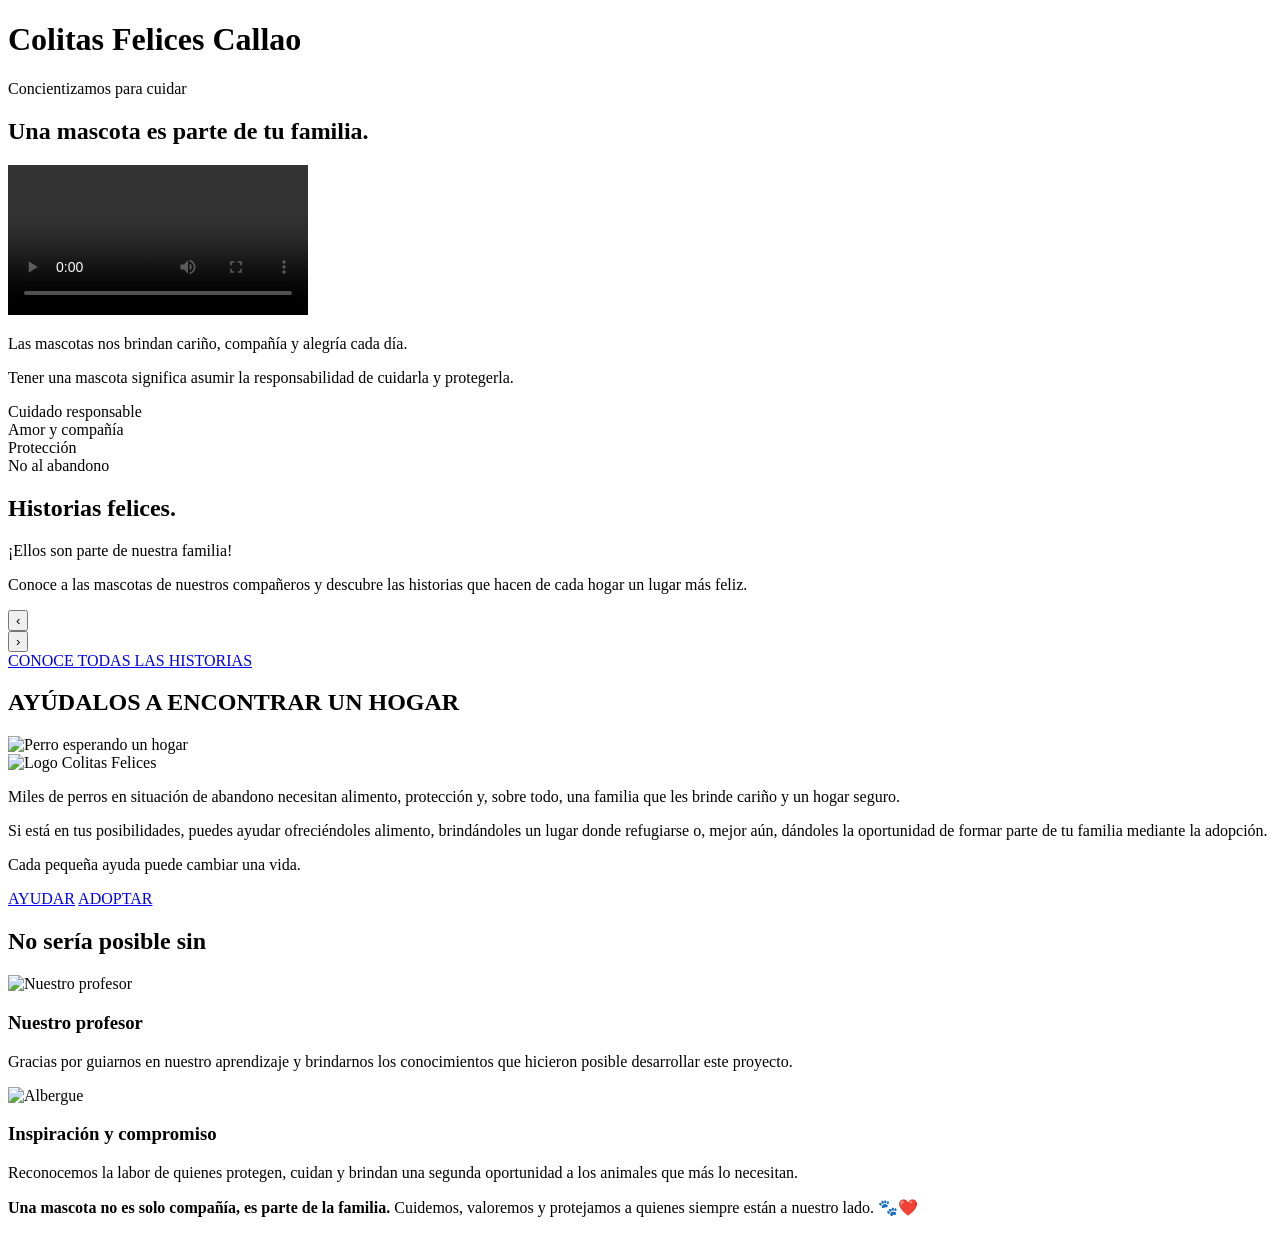
==== index.html @ d07fc1eb "Add files via upload" ====
<!DOCTYPE html>
<html lang="es">
<head>
    <meta charset="UTF-8">
    <meta name="viewport" content="width=device-width, initial-scale=1.0">
    <title>Colitas Felices Callao</title>
    <meta name="keywords" content="mascotas, adopción, no al abandono, perros, cuidado responsable, Callao, Perú">
    <link href="https://fonts.googleapis.com/css2?family=Baloo+2:wght@600;800&family=Nunito:wght@400;700;800&display=swap" rel="stylesheet">
    <link href="css/base.css" rel="stylesheet">
    <link href="css/estructura.css" rel="stylesheet">
    <link href="css/index.css" rel="stylesheet">
    <link href="css/adaptable.css" rel="stylesheet">
</head>
<body id="inicio">

<div class="cabecera">
    <div id="menu"></div>
    <div class="portada portada-inicio">
        <h1>Colitas Felices Callao</h1>
        <p>Concientizamos para cuidar</p>
    </div>
</div>

<section class="seccion fondo-celeste">
    <h2>Una mascota es parte de tu familia.</h2>
    <div class="fila">
        <video class="video" controls>
            <source src="imagenes/videos/perritos.mp4" type="video/mp4">
        </video>
        <div>
            <p>Las mascotas nos brindan cariño, compañía y alegría cada día.</p>
            <p class="destacado-naranja">Tener una mascota significa asumir la responsabilidad de cuidarla y protegerla.</p>
            <div class="iconos">
                <div class="icono"><img src="imagenes/actividad_2.png" alt="">Cuidado responsable</div>
                <div class="icono"><img src="imagenes/actividad_1.png" alt="">Amor y compañía</div>
                <div class="icono"><img src="imagenes/proteccion.jpg" alt="">Protección</div>
                <div class="icono"><img src="imagenes/actividad_6.png" alt="">No al abandono</div>
            </div>
        </div>
    </div>
</section>

<section class="seccion fondo-blanco">
    <h2>Historias felices.</h2>
    <p class="subtitulo">¡Ellos son parte de nuestra familia!</p>
    <p class="texto-centro">Conoce a las mascotas de nuestros compañeros y descubre las historias que hacen de cada hogar un lugar más feliz.</p>
    <div class="carrusel">
        <button class="flecha flecha-izq" id="flecha-izq" aria-label="Anterior">‹</button>
        <div class="pista" id="pista"></div>
        <button class="flecha flecha-der" id="flecha-der" aria-label="Siguiente">›</button>
    </div>
    <div class="centro"><a href="colitasFelices.html" class="boton">CONOCE TODAS LAS HISTORIAS</a></div>
</section>

<section class="seccion fondo-gris">
    <h2>AYÚDALOS A ENCONTRAR UN HOGAR</h2>
    <div class="fila">
        <img src="imagenes/grupo de pibbles.jpg" class="foto" alt="Perro esperando un hogar">
        <div>
            <img src="imagenes/logo.png" class="logo-grande" alt="Logo Colitas Felices">
            <p>Miles de perros en situación de abandono necesitan alimento, protección y, sobre todo, una familia que les brinde cariño y un hogar seguro.</p>
            <p>Si está en tus posibilidades, puedes ayudar ofreciéndoles alimento, brindándoles un lugar donde refugiarse o, mejor aún, dándoles la oportunidad de formar parte de tu familia mediante la adopción.</p>
            <p class="destacado-naranja">Cada pequeña ayuda puede cambiar una vida.</p>
            <a href="contactanos.html" class="boton">AYUDAR</a>
            <a href="contactanos.html" class="boton boton-celeste">ADOPTAR</a>
        </div>
    </div>
</section>

<section class="seccion fondo-celeste">
    <h2>No sería posible sin</h2>
    <div class="equipo">
        <div class="perfil">
            <img src="imagenes/lozano.jpg" alt="Nuestro profesor">
            <h3>Nuestro profesor</h3>
            <p>Gracias por guiarnos en nuestro aprendizaje y brindarnos los conocimientos que hicieron posible desarrollar este proyecto.</p>
        </div>
        <div class="perfil">
            <img src="imagenes/albergue.jpg" alt="Albergue">
            <h3>Inspiración y compromiso</h3>
            <p>Reconocemos la labor de quienes protegen, cuidan y brindan una segunda oportunidad a los animales que más lo necesitan.</p>
        </div>
    </div>
</section>

<div class="pie" id="pie">
    <p><strong>Una mascota no es solo compañía, es parte de la familia.</strong>
    Cuidemos, valoremos y protejamos a quienes siempre están a nuestro lado. 🐾❤️</p>
</div>
<script src="js/menu.js"></script>
</body>
</html>
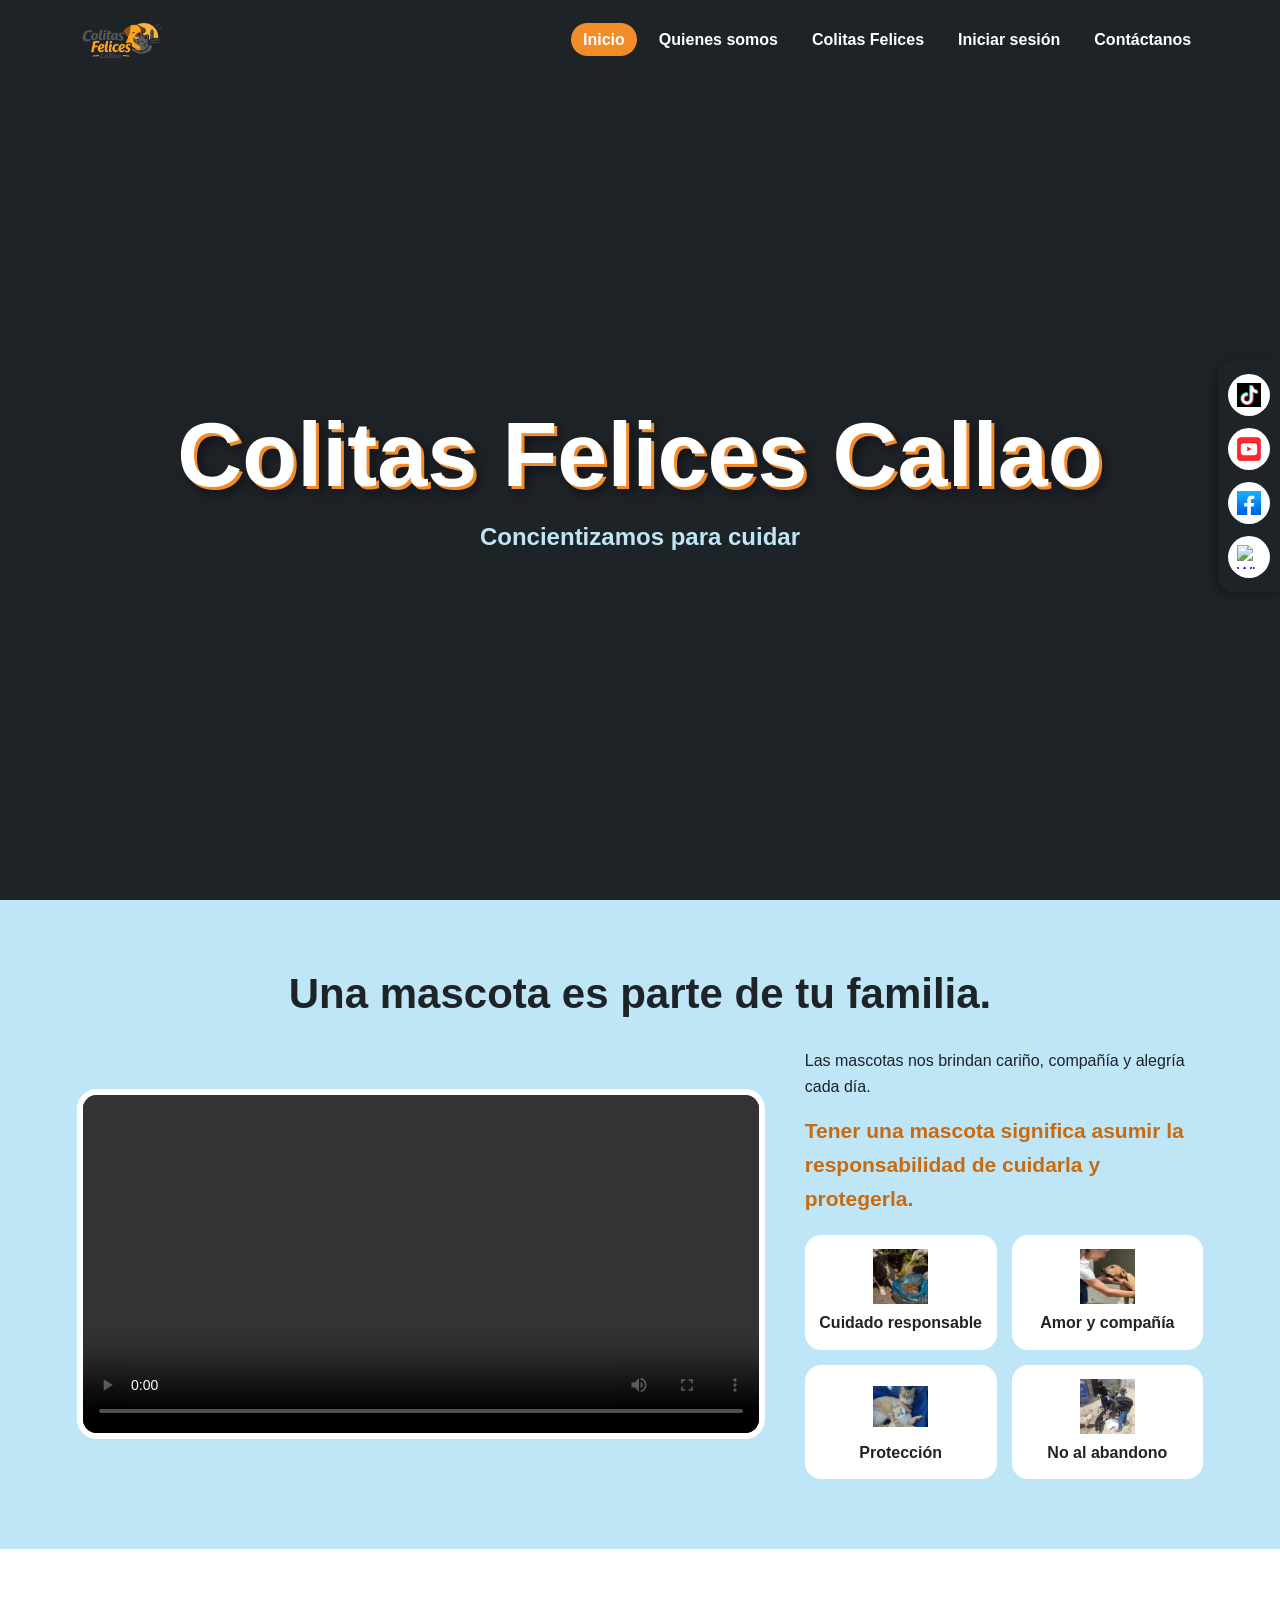
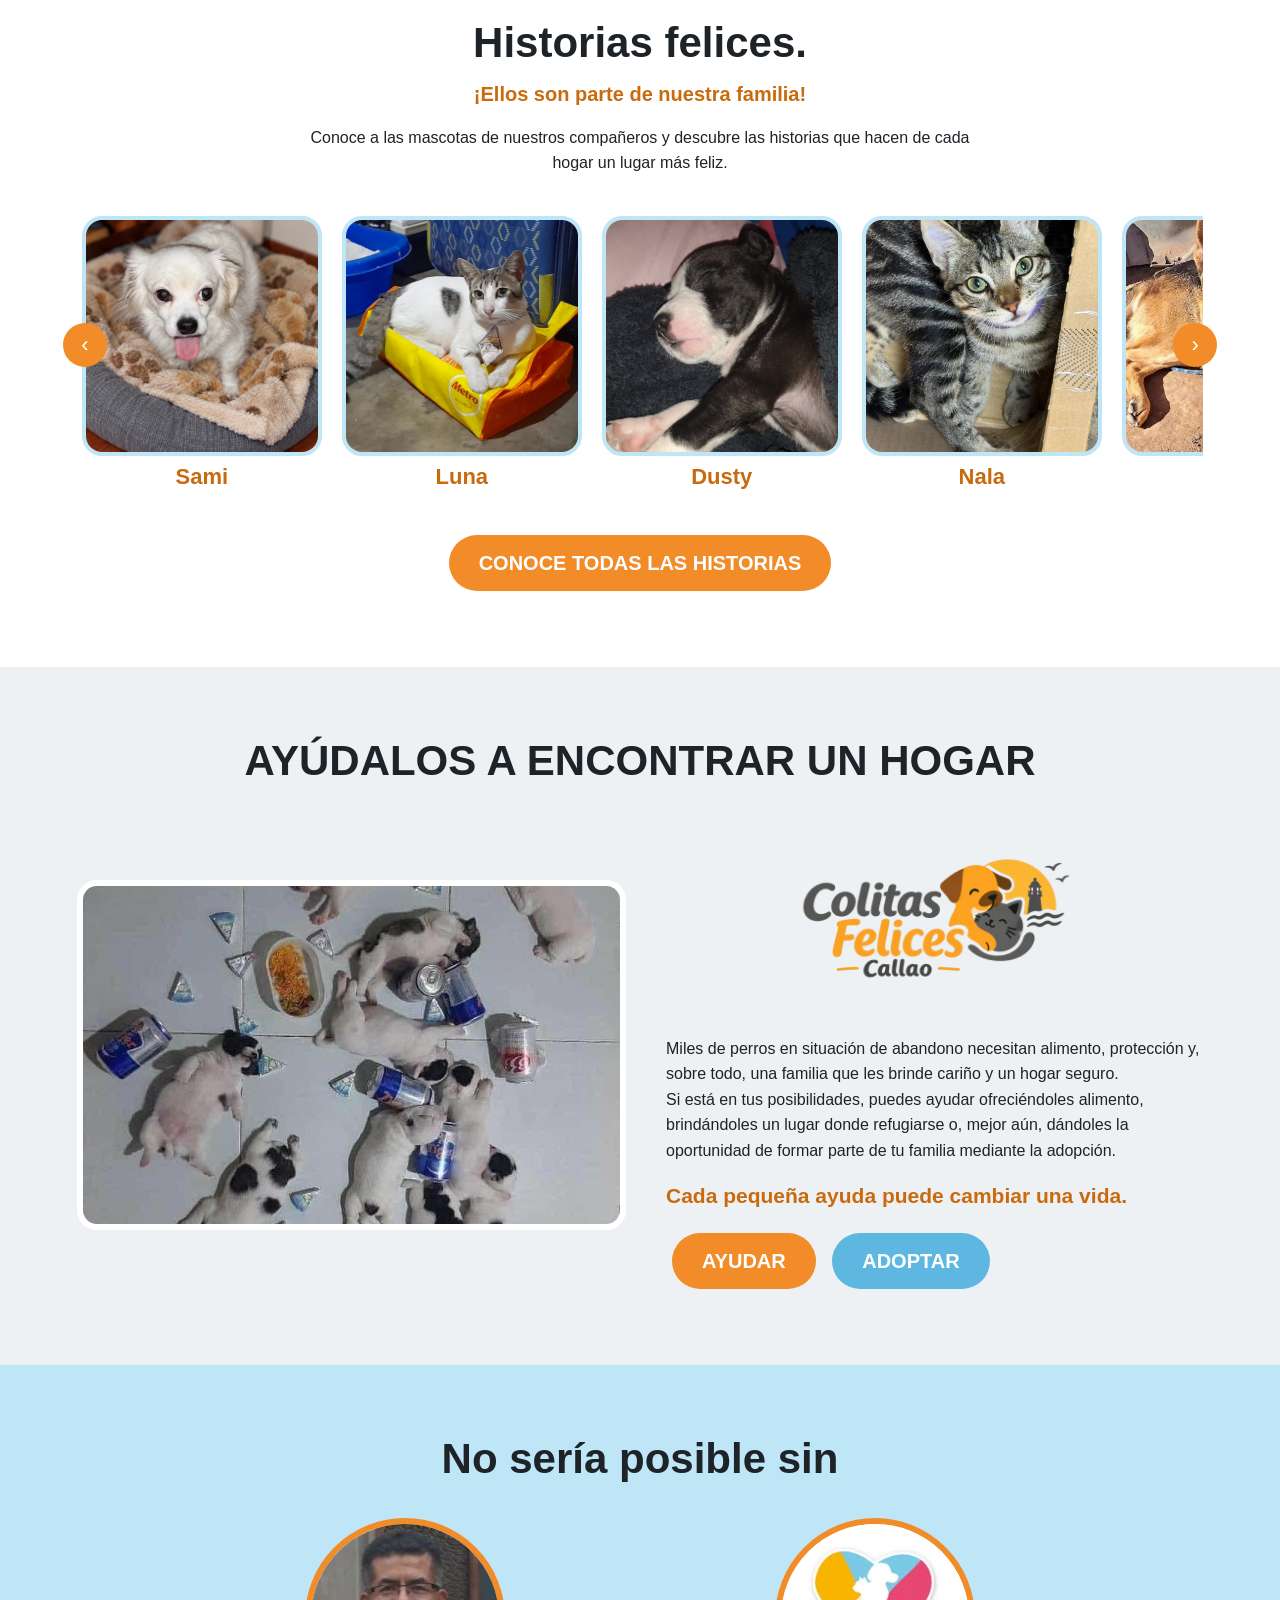
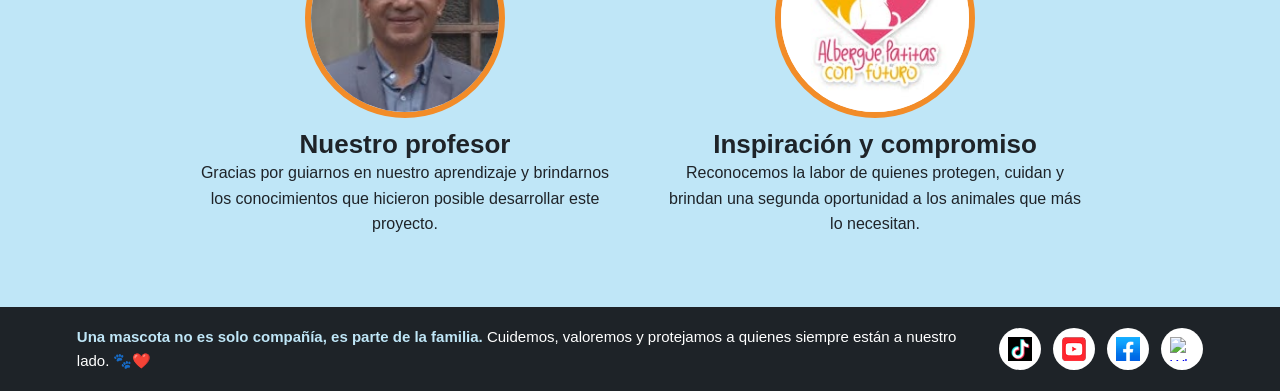
==== commit 6c01df8a: "Update index.html" ====
--- a/index.html
+++ b/index.html
@@ -62,7 +62,7 @@
             <p>Si está en tus posibilidades, puedes ayudar ofreciéndoles alimento, brindándoles un lugar donde refugiarse o, mejor aún, dándoles la oportunidad de formar parte de tu familia mediante la adopción.</p>
             <p class="destacado-naranja">Cada pequeña ayuda puede cambiar una vida.</p>
             <a href="contactanos.html" class="boton">AYUDAR</a>
-            <a href="contactanos.html" class="boton boton-celeste">ADOPTAR</a>
+            <a href="https://linktr.ee/cambiandovidasong" class="boton boton-celeste">ADOPTAR</a>
         </div>
     </div>
 </section>
--- a/css/base.css
+++ b/css/base.css
@@ -0,0 +1,45 @@
+/* ==========================================================
+   BASE: los colores de la página      Lo usan: TODAS las páginas
+   ==========================================================
+
+   ¿Qué hay aquí?
+   Una lista de colores. Cada color tiene un nombre que empieza con --
+
+   ¿Cómo uso un color en otro archivo?
+   Escribiendo su nombre dentro de var():     color: var(--naranja);
+
+   ¿Cómo cambio un color en TODA la página?
+   Cambia su código aquí abajo (por ejemplo #F28C28) y se actualiza en todos los archivos.
+*/
+
+/* ----- Lista de colores ----- */
+:root {
+    --naranja: #F28C28;          /* botones, bordes y detalles */
+    --naranja-oscuro: #C96A0E;   /* subtítulos y títulos pequeños */
+    --celeste: #BFE6F7;          /* fondos de sección */
+    --celeste-oscuro: #5DB7E0;   /* botón secundario */
+    --negro: #1E2328;            /* texto, pie de página y botón al pasar el mouse */
+    --gris: #5A6570;             /* textos secundarios */
+    --gris-claro: #EEF1F3;       /* fondos suaves */
+    --gris-borde: #CFD6DB;       /* borde de los campos del formulario */
+    --blanco: #FFFFFF;           /* tarjetas, formularios y letras sobre fondo oscuro */
+}
+
+/* ----- Color del texto y del fondo de la página ----- */
+body {
+    color: var(--negro);
+    background: var(--blanco);
+}
+
+/* ----- Fondos de color para las secciones (se usan como class en el HTML) ----- */
+.fondo-celeste {
+    background: var(--celeste);
+}
+
+.fondo-blanco {
+    background: var(--blanco);
+}
+
+.fondo-gris {
+    background: var(--gris-claro);
+}
--- a/css/estructura.css
+++ b/css/estructura.css
@@ -0,0 +1,292 @@
+/* ==========================================================
+   ESTRUCTURA      Lo usan: TODAS las páginas
+   Contiene, en este orden: reinicio, menú, portada, secciones, botones, filas, equipo y perfiles, pie y redes.
+   Los colores no se escriben aquí: se toman de base.css con var(--nombre).
+   ========================================================== */
+
+/* ----- Reinicio ----- */
+/* Quita los espacios que el navegador pone por defecto */
+* {
+    margin: 0;
+    padding: 0;
+    box-sizing: border-box;
+}
+
+ul {
+    list-style: none;
+}
+
+a {
+    text-decoration: none;
+}
+
+body {
+    font-family: "Nunito", Arial, sans-serif;
+    line-height: 1.6;
+}
+
+h1, h2, h3 {
+    font-family: "Baloo 2", "Trebuchet MS", sans-serif;
+    line-height: 1.15;
+}
+
+/* Las imágenes nunca se salen de su caja: se achican si no caben */
+img {
+    max-width: 100%;
+    display: block;
+}
+
+/* ----- Menú ----- */
+.cabecera {
+    position: relative;
+}
+
+.menu {
+    position: absolute;
+    top: 0;
+    left: 0;
+    right: 0;
+    z-index: 10;
+    display: flex;
+    align-items: center;
+    justify-content: space-between;
+    padding: 10px 6%;
+    background: rgba(30, 35, 40, 0.6);
+}
+
+/* JS la activa al bajar la página */
+.menu-oscuro {
+    background: rgba(30, 35, 40, 0.9);
+}
+
+.logo {
+    width: 90px;
+}
+
+.enlaces ul {
+    display: flex;
+    gap: 10px;
+}
+
+.enlaces a {
+    color: var(--blanco);
+    font-weight: 700;
+    padding: 8px 12px;
+    border-radius: 20px;
+}
+
+.enlaces a:hover, .enlaces a.activo {
+    background: var(--naranja);
+}
+
+/* El botón ☰ se esconde en computadora; solo se ve en celular (ver adaptable.css) */
+.boton-menu {
+    display: none;
+    font-size: 28px;
+    color: var(--blanco);
+    background: none;
+    border: none;
+    cursor: pointer;
+}
+
+/* ----- Portada ----- */
+.portada {
+    min-height: 100vh;
+    display: flex;
+    flex-direction: column;
+    justify-content: center;
+    align-items: center;
+    text-align: center;
+    padding: 100px 6% 40px;
+    background-color: var(--negro);
+    background-size: cover;
+    background-position: center;
+    background-repeat: no-repeat;
+}
+
+.portada h1 {
+    font-size: 90px;
+    color: var(--blanco);
+    text-shadow: 3px 3px 0 var(--naranja), 6px 6px 12px rgba(0, 0, 0, 0.5);
+}
+
+.portada p {
+    font-size: 24px;
+    color: var(--celeste);
+    font-weight: 700;
+    margin-top: 10px;
+    max-width: 700px;
+}
+
+.portada-mediana {
+    min-height: 75vh;
+}
+
+.portada-mediana h1 {
+    font-size: 60px;
+}
+
+.portada-chica {
+    min-height: 280px;
+    padding-top: 110px;
+}
+
+.portada-chica h1 {
+    font-size: 54px;
+}
+
+/* ----- Secciones ----- */
+.seccion {
+    padding: 70px 6%;
+}
+
+.seccion h2 {
+    text-align: center;
+    font-size: 42px;
+    margin-bottom: 10px;
+}
+
+.subtitulo {
+    text-align: center;
+    font-size: 20px;
+    color: var(--naranja-oscuro);
+    font-weight: 700;
+    margin-bottom: 15px;
+}
+
+.texto-centro {
+    text-align: center;
+    max-width: 700px;
+    margin: 0 auto;
+}
+
+.centro {
+    text-align: center;
+    margin-top: 20px;
+}
+
+/* ----- Botones ----- */
+.boton {
+    display: inline-block;
+    background: var(--naranja);
+    color: var(--blanco);
+    font-family: "Baloo 2", sans-serif;
+    font-size: 20px;
+    font-weight: 700;
+    padding: 12px 30px;
+    border-radius: 30px;
+    margin: 6px;
+    border: none;
+    cursor: pointer;
+}
+
+.boton:hover {
+    background: var(--negro);
+}
+
+.boton-celeste {
+    background: var(--celeste-oscuro);
+}
+
+/* ----- Fila: dos cosas una al lado de la otra (foto + texto) ----- */
+.fila {
+    display: flex;
+    gap: 40px;
+    align-items: center;
+    max-width: 1200px;
+    margin: 30px auto 0;
+}
+
+/* cada hijo ocupa la misma mitad */
+.fila > * {
+    flex: 1;
+}
+
+/* ----- Equipo y perfiles (fotos redondas) ----- */
+.equipo {
+    display: flex;
+    justify-content: center;
+    gap: 50px;
+    margin-top: 35px;
+}
+
+.perfil {
+    text-align: center;
+}
+
+.perfil img {
+    width: 200px;
+    height: 200px;
+    object-fit: cover;
+    border-radius: 50%;
+    border: 6px solid var(--naranja);
+    margin: 0 auto 12px;
+    background: var(--blanco);
+}
+
+.perfil h3 {
+    font-size: 26px;
+}
+
+.perfil p {
+    max-width: 420px;
+    margin: 0 auto;
+}
+
+/* ----- Pie de página y redes ----- */
+.pie {
+    background: var(--negro);
+    color: var(--blanco);
+    padding: 18px 6%;
+    font-size: 15px;
+    display: flex;
+    justify-content: space-between;
+    align-items: center;
+    gap: 15px;
+}
+
+.pie strong {
+    color: var(--celeste);
+}
+
+.redes-pie {
+    display: flex;
+    gap: 12px;
+}
+
+.redes-pie a, .redes-lateral a {
+    width: 42px;
+    height: 42px;
+    display: flex;
+    align-items: center;
+    justify-content: center;
+    background: var(--blanco);
+    border-radius: 50%;
+}
+
+.redes-pie a:hover, .redes-lateral a:hover {
+    background: var(--naranja);
+}
+
+.redes-pie img, .redes-lateral img {
+    width: 24px;
+    height: 24px;
+    object-fit: contain;
+}
+
+/* Barra de redes fija a la derecha (solo en Inicio) */
+.redes-lateral {
+    position: fixed;
+    right: 0;
+    top: 50%;
+    margin-top: -90px;
+    z-index: 20;
+    display: flex;
+    flex-direction: column;
+    gap: 12px;
+    padding: 14px 10px;
+    background: var(--negro);
+    border-radius: 16px 0 0 16px;
+    box-shadow: -3px 3px 12px rgba(0, 0, 0, 0.3);
+}
+
--- a/css/index.css
+++ b/css/index.css
@@ -0,0 +1,137 @@
+/* ==========================================================
+   PÁGINA INDEX      Lo usan: index.html
+   Contiene, en este orden: portada, video e íconos, carrusel de historias, ayuda/adopción.
+   ========================================================== */
+
+/* ----- Portada ----- */
+/* Inicio: el fondo cambia entre 3 fotos cada 15 segundos */
+.portada-inicio {
+    animation: cambiarFondo 15s infinite;
+}
+
+@keyframes cambiarFondo {
+    0%, 30% {
+        background-image: linear-gradient(rgba(0,0,0,.4), rgba(0,0,0,.4)), url("../imagenes/gato1.png");
+    }
+    33%, 63% {
+        background-image: linear-gradient(rgba(0,0,0,.4), rgba(0,0,0,.4)), url("../imagenes/perro2.png");
+    }
+    66%, 97% {
+        background-image: linear-gradient(rgba(0,0,0,.4), rgba(0,0,0,.4)), url("../imagenes/perro1.png");
+    }
+}
+
+/* ----- Una mascota es parte de tu familia (video e íconos) ----- */
+.video {
+    width: 100%;
+    height: 350px;
+    border-radius: 20px;
+    border: 6px solid var(--blanco);
+    background: var(--negro);
+}
+
+.destacado-naranja {
+    font-size: 21px;
+    font-weight: 800;
+    color: var(--naranja-oscuro);
+    margin: 15px 0;
+}
+
+.iconos {
+    display: grid;
+    grid-template-columns: 1fr 1fr;
+    gap: 15px;
+    margin-top: 20px;
+}
+
+.icono {
+    background: var(--blanco);
+    border-radius: 16px;
+    padding: 14px;
+    text-align: center;
+    font-weight: 700;
+}
+
+.icono img {
+    width: 55px;
+    height: 55px;
+    object-fit: contain;
+    margin: 0 auto 6px;
+}
+
+/* ----- Historias felices (carrusel) ----- */
+/* Carrusel: una fila de tarjetas que se desliza hacia los lados */
+.carrusel {
+    position: relative;
+    max-width: 1200px;
+    margin: 30px auto;
+}
+
+/* scrollbar-width oculta la barra de desplazamiento */
+.pista {
+    display: flex;
+    gap: 20px;
+    overflow-x: auto;
+    padding: 10px 5px;
+    scrollbar-width: none;
+}
+
+.tarjeta {
+    min-width: 240px;
+    text-align: center;
+}
+
+.tarjeta img {
+    width: 100%;
+    height: 240px;
+    object-fit: cover;
+    border-radius: 20px;
+    border: 4px solid var(--celeste);
+}
+
+.tarjeta h3 {
+    margin-top: 8px;
+    font-size: 22px;
+    color: var(--naranja-oscuro);
+}
+
+.flecha {
+    position: absolute;
+    top: 40%;
+    width: 44px;
+    height: 44px;
+    border: none;
+    border-radius: 50%;
+    background: var(--naranja);
+    color: var(--blanco);
+    font-size: 22px;
+    cursor: pointer;
+    z-index: 2;
+}
+
+.flecha:hover {
+    background: var(--negro);
+}
+
+.flecha-izq {
+    left: -14px;
+}
+
+.flecha-der {
+    right: -14px;
+}
+
+/* ----- Ayúdalos a encontrar un hogar (foto y logo) ----- */
+.foto {
+    width: 100%;
+    height: 350px;
+    object-fit: cover;
+    border-radius: 20px;
+    border: 6px solid var(--blanco);
+}
+
+.logo-grande {
+    width: 70%;
+    max-width: 300px;
+    margin: 0 auto 20px;
+}
--- a/css/adaptable.css
+++ b/css/adaptable.css
@@ -0,0 +1,210 @@
+/* ==========================================================
+   DISEÑO ADAPTABLE (RESPONSIVE)      Lo usan: TODAS las páginas
+   ==========================================================
+
+   ¿QUÉ ES @media?
+   Es una pregunta que le hace el CSS a la pantalla:
+       @media (max-width: 768px) { ... }
+   significa: "si la pantalla mide 768px de ancho o MENOS, usa lo que está dentro".
+   Si la pantalla es más ancha, esos estilos se ignoran.
+   Este archivo se carga al final para que sus reglas ganen sobre las demás.
+
+   LOS DOS TAMAÑOS QUE USAMOS
+       Más de 768px   →  computadora (no cambia nada, se ve el diseño normal)
+       768px o menos  →  tablet y celular
+       480px o menos  →  celular pequeño
+
+   CÓMO EXPLICARLO CON F12
+       1. Abre la página en Chrome y presiona F12.
+       2. Presiona Ctrl+Shift+M para abrir el visor de tamaños.
+       3. Arrastra el ancho: cuando pase de 769px a 768px, mira cómo cambia todo.
+       4. Haz clic derecho sobre un elemento > Inspeccionar: en "Styles" verás la regla
+          @media (max-width: 768px) con lo que se aplicó.
+
+   ORDEN DE ESTE ARCHIVO (cada bloque dice a qué página afecta)
+       Bloque 1: 768px  →  menú, portadas, columnas, Inicio, Quiénes somos, Colitas Felices, Contáctanos, pie
+       Bloque 2: 480px  →  portadas, botones, Inicio, Colitas Felices, formularios
+*/
+
+
+/* ==========================================================
+   BLOQUE 1: tablet y celular (768px o menos)
+   ========================================================== */
+@media (max-width: 768px) {
+
+    /* ----- Menú (todas las páginas): los enlaces se esconden y aparece el botón ☰ ----- */
+    .boton-menu {
+        display: block;
+    }
+
+    .enlaces {
+        display: none;
+        position: absolute;
+        top: 100%;
+        left: 0;
+        right: 0;
+        background: rgba(30, 35, 40, 0.95);
+    }
+
+    /* JS agrega la clase "abierto" al tocar ☰ y los enlaces se muestran */
+    .enlaces.abierto {
+        display: block;
+    }
+
+    .enlaces ul {
+        flex-direction: column;
+        padding: 10px 6%;
+    }
+
+    /* ----- Portadas y títulos (todas las páginas): letras más pequeñas ----- */
+    .portada h1 {
+        font-size: 48px;
+    }
+
+    .portada p {
+        font-size: 18px;
+    }
+
+    .portada-mediana h1 {
+        font-size: 36px;
+    }
+
+    .portada-chica h1 {
+        font-size: 34px;
+    }
+
+    .seccion {
+        padding: 50px 5%;
+    }
+
+    .seccion h2 {
+        font-size: 30px;
+    }
+
+    /* ----- Columnas (todas las páginas): lo que estaba lado a lado pasa uno debajo de otro ----- */
+    .fila {
+        flex-direction: column;
+    }
+
+    .equipo {
+        flex-direction: column;
+        align-items: center;
+        gap: 30px;
+    }
+
+    /* ----- Inicio ----- */
+    .video {
+        height: 220px;
+    }
+
+    .tarjeta {
+        min-width: 180px;
+    }
+
+    .tarjeta img {
+        height: 180px;
+    }
+
+    .flecha-izq {
+        left: 0;
+    }
+
+    .flecha-der {
+        right: 0;
+    }
+
+    /* ----- Inicio y Quiénes somos: las fotos se hacen más bajas ----- */
+    .foto {
+        height: 260px;
+    }
+
+    /* ----- Quiénes somos ----- */
+    /* La foto siempre queda arriba del texto, también en el bloque invertido */
+    .fila-invertida {
+        flex-direction: column-reverse;
+    }
+
+    .fila-nosotros h3 {
+        font-size: 24px;
+    }
+
+    /* ----- Colitas Felices: la galería pasa de 4 columnas a 2 ----- */
+    .galeria {
+        grid-template-columns: 1fr 1fr;
+        gap: 12px;
+    }
+
+    .historia img {
+        height: 150px;
+    }
+
+    /* ----- Contáctanos: el mapa y el formulario pasan uno debajo del otro ----- */
+    .contacto {
+        flex-direction: column;
+    }
+
+    .mapa {
+        height: 300px;
+    }
+
+    /* ----- Pie de página (todas las páginas) ----- */
+    .pie {
+        flex-direction: column;
+        text-align: center;
+    }
+
+    .redes-pie {
+        justify-content: center;
+    }
+
+    /* La barra lateral de redes (solo Inicio) estorba en celular: se oculta.
+       Las redes siguen disponibles en el pie de página. */
+    .redes-lateral {
+        display: none;
+    }
+}
+
+
+/* ==========================================================
+   BLOQUE 2: celular pequeño (480px o menos)
+   ========================================================== */
+@media (max-width: 480px) {
+
+    /* ----- Portadas y botones (todas las páginas) ----- */
+    .portada h1 {
+        font-size: 36px;
+    }
+
+    .portada-mediana h1,
+    .portada-chica h1 {
+        font-size: 28px;
+    }
+
+    .seccion h2 {
+        font-size: 26px;
+    }
+
+    .boton {
+        font-size: 18px;
+        padding: 10px 22px;
+    }
+
+    /* ----- Inicio: los íconos pasan de 2 columnas a 1 ----- */
+    .iconos {
+        grid-template-columns: 1fr;
+    }
+
+    /* ----- Colitas Felices: la galería pasa de 2 columnas a 1 ----- */
+    .galeria {
+        grid-template-columns: 1fr;
+    }
+
+    .historia img {
+        height: 240px;
+    }
+
+    /* ----- Formularios (Iniciar sesión, Registro y Contáctanos): menos espacio interior ----- */
+    .formulario {
+        padding: 20px;
+    }
+}
